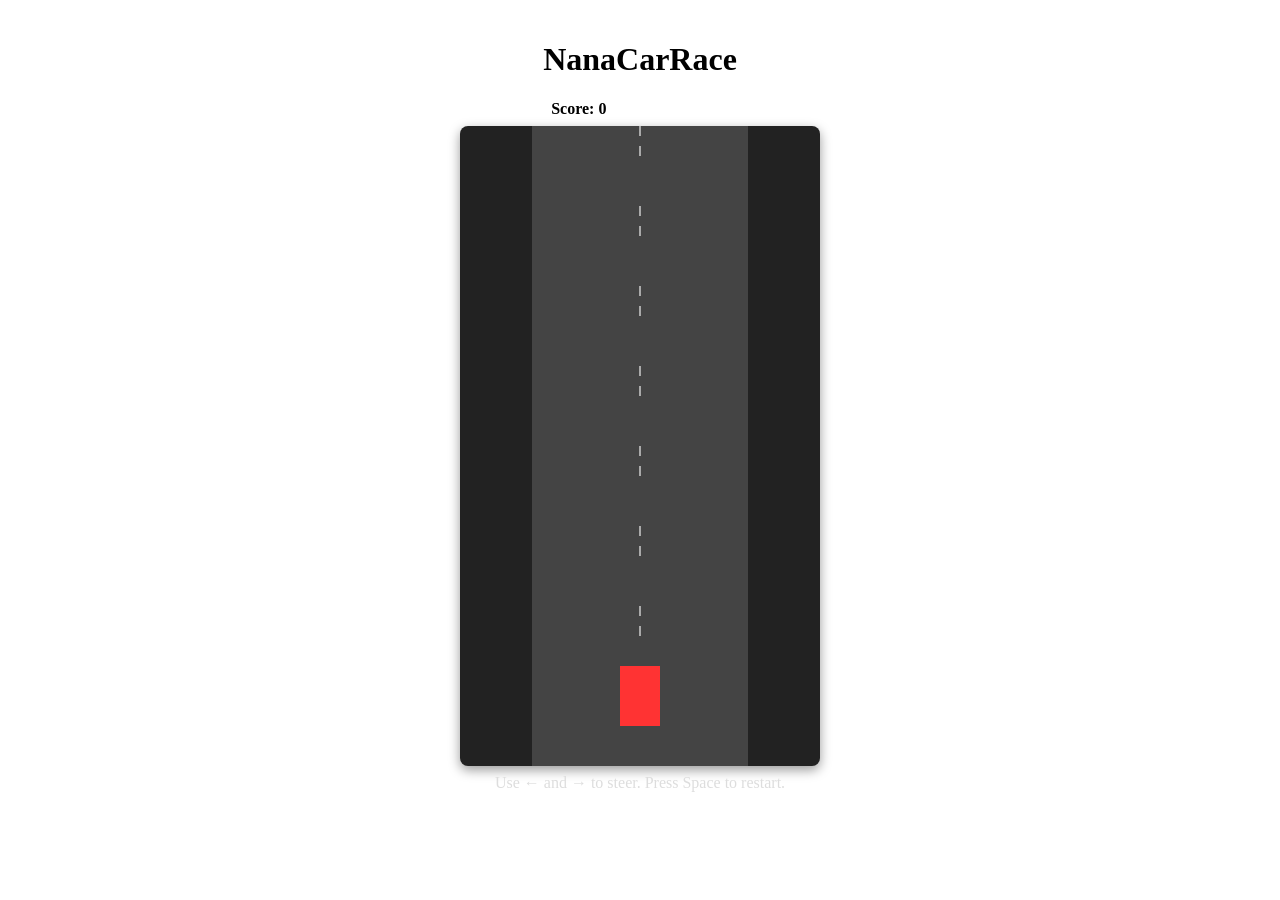
==== game/index.html @ d1b9203b "Initial NanaCarRace MVP" ====
<!doctype html>
<html>
<head>
  <meta charset="utf-8">
  <meta name="viewport" content="width=device-width,initial-scale=1">
  <title>NanaCarRace</title>
  <link rel="stylesheet" href="../css/game.css">
</head>
<body>
  <div id="container">
    <header>
      <h1>NanaCarRace</h1>
      <div id="hud">Score: <span id="score">0</span></div>
    </header>
    <canvas id="gameCanvas" width="360" height="640"></canvas>
    <div id="controls">Use ← and → to steer. Press Space to restart.</div>
  </div>
  <script src="../js/game.js"></script>
</body>
</html>
---- css/game.css ----
#container{display:flex;flex-direction:column;align-items:center;padding:12px}
#hud{margin:8px;font-weight:600}
#gameCanvas{background:#222;border-radius:8px;box-shadow:0 4px 12px rgba(0,0,0,0.4)}
#controls{margin-top:8px;color:#ddd}
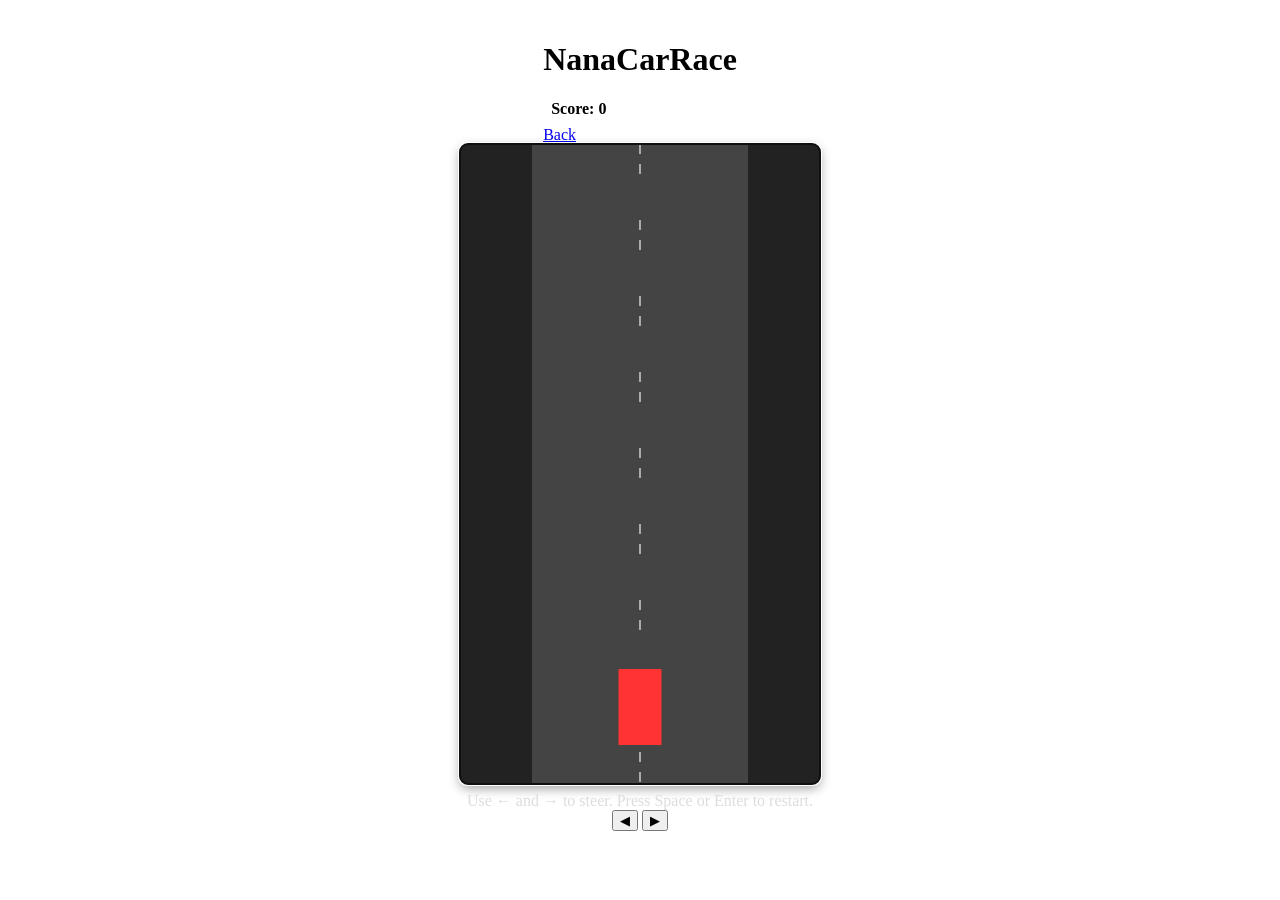
==== commit cdbb54c2: "Reviewer fixes: time-based spawn, touch controls, canvas focus, ARIA, back button, absolute play pat" ====
--- a/game/index.html
+++ b/game/index.html
@@ -10,10 +10,15 @@
   <div id="container">
     <header>
       <h1>NanaCarRace</h1>
-      <div id="hud">Score: <span id="score">0</span></div>
+      <div id="hud" role="status" aria-live="polite">Score: <span id="score">0</span></div>
+      <a class="btn" href="../" id="back-btn" aria-label="Back to projects">Back</a>
     </header>
-    <canvas id="gameCanvas" width="360" height="640"></canvas>
-    <div id="controls">Use ← and → to steer. Press Space to restart.</div>
+    <canvas id="gameCanvas" width="360" height="640" tabindex="0" aria-label="NanaCarRace game canvas"></canvas>
+    <div id="controls">Use ← and → to steer. Press Space or Enter to restart.</div>
+    <div id="touch-controls" aria-hidden="true" style="display:none;">
+      <button id="touch-left" class="touch-btn">◀</button>
+      <button id="touch-right" class="touch-btn">▶</button>
+    </div>
   </div>
   <script src="../js/game.js"></script>
 </body>
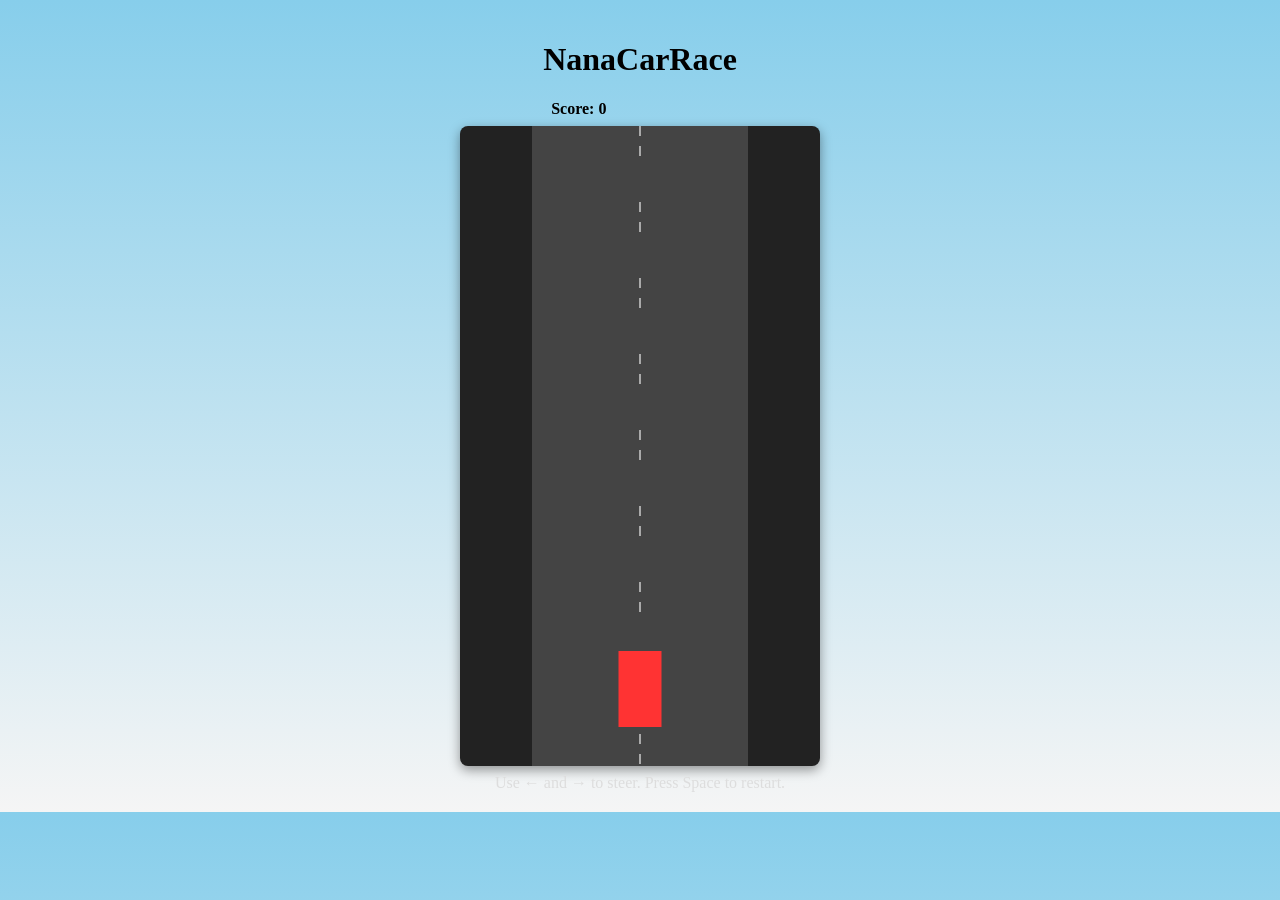
==== commit 939b9f37: "Add favicon to remove Pages 404" ====
--- a/game/index.html
+++ b/game/index.html
@@ -5,20 +5,16 @@
   <meta name="viewport" content="width=device-width,initial-scale=1">
   <title>NanaCarRace</title>
   <link rel="stylesheet" href="../css/game.css">
+  <link rel="icon" type="image/png" href="../assets/favicon.png">
 </head>
 <body>
   <div id="container">
     <header>
       <h1>NanaCarRace</h1>
-      <div id="hud" role="status" aria-live="polite">Score: <span id="score">0</span></div>
-      <a class="btn" href="../" id="back-btn" aria-label="Back to projects">Back</a>
+      <div id="hud">Score: <span id="score">0</span></div>
     </header>
-    <canvas id="gameCanvas" width="360" height="640" tabindex="0" aria-label="NanaCarRace game canvas"></canvas>
-    <div id="controls">Use ← and → to steer. Press Space or Enter to restart.</div>
-    <div id="touch-controls" aria-hidden="true" style="display:none;">
-      <button id="touch-left" class="touch-btn">◀</button>
-      <button id="touch-right" class="touch-btn">▶</button>
-    </div>
+    <canvas id="gameCanvas" width="360" height="640"></canvas>
+    <div id="controls">Use ← and → to steer. Press Space to restart.</div>
   </div>
   <script src="../js/game.js"></script>
 </body>
--- a/css/game.css
+++ b/css/game.css
@@ -1,4 +1,14 @@
 #container{display:flex;flex-direction:column;align-items:center;padding:12px}
 #hud{margin:8px;font-weight:600}
 #gameCanvas{background:#222;border-radius:8px;box-shadow:0 4px 12px rgba(0,0,0,0.4)}
-#controls{margin-top:8px;color:#ddd}+#controls{margin-top:8px;color:#ddd}
+/* parallax background layers */
+body {background: linear-gradient(#87CEEB, #f5f5f5);}
+#container{position:relative}
+.parallax-layer{position:absolute;left:0;right:0;height:50%;pointer-events:none}
+.parallax-back{top:0;background: linear-gradient(180deg, #e0f7ff 0%, #f5f5f5 100%);opacity:0.6}
+.parallax-mid{top:30%;background: linear-gradient(180deg, rgba(0,0,0,0.02), rgba(0,0,0,0.06));opacity:0.4}
+.btn{transition:transform .12s ease}
+.btn:active{transform:translateY(2px)}
+.touch-btn{font-size:20px;padding:10px 14px;margin:6px}
+#back-btn{position:absolute;right:12px;top:12px}
